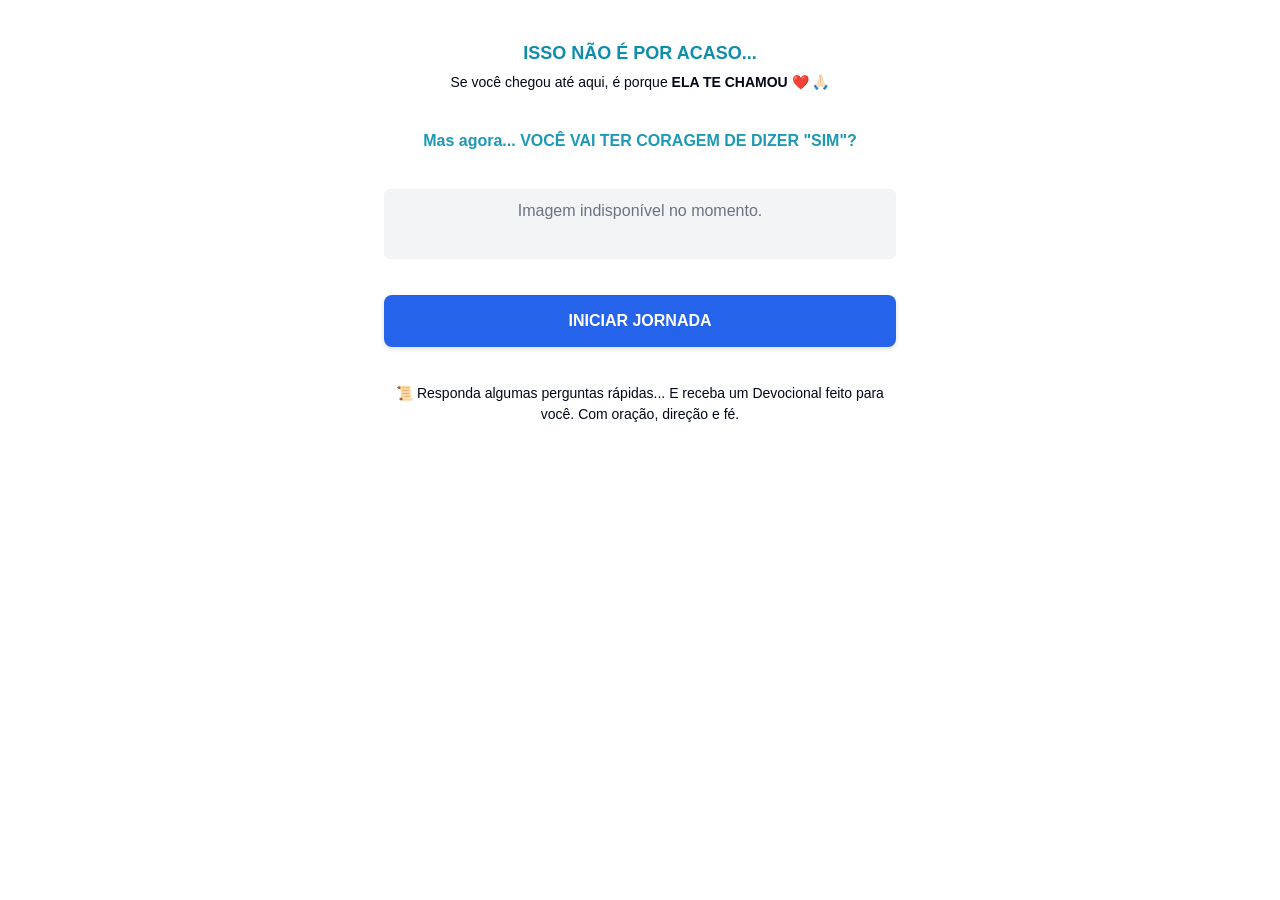
==== index.html @ 75748caa "Deploy do devocional (versão Netlify corrigida) Co-Authored-By: Claude Sonnet 5.5 <noreply@anthropic" ====
<!DOCTYPE html>
<html lang="pt-BR" translate="no">
<head><meta charset="utf-8"><meta name="viewport" content="width=device-width,initial-scale=1"><title>365 dias com Maria</title><meta name="theme-color" content="#2563eb"><link rel="icon" href="https://cdn.xquiz.co/images/cf3eb68b-2e5b-48bb-9a8a-b843fdd45430"><link rel="stylesheet" href="original.css"><link rel="stylesheet" href="site.css"><script defer src="quiz-data.js"></script><script defer src="quiz.js"></script></head>
<body><main id="quiz" aria-label="Jornada devocional"><noscript>Ative o JavaScript para continuar a jornada.</noscript></main></body></html>
---- original.css ----
*,:after,:before{--tw-border-spacing-x:0;--tw-border-spacing-y:0;--tw-translate-x:0;--tw-translate-y:0;--tw-rotate:0;--tw-skew-x:0;--tw-skew-y:0;--tw-scale-x:1;--tw-scale-y:1;--tw-pan-x: ;--tw-pan-y: ;--tw-pinch-zoom: ;--tw-scroll-snap-strictness:proximity;--tw-gradient-from-position: ;--tw-gradient-via-position: ;--tw-gradient-to-position: ;--tw-ordinal: ;--tw-slashed-zero: ;--tw-numeric-figure: ;--tw-numeric-spacing: ;--tw-numeric-fraction: ;--tw-ring-inset: ;--tw-ring-offset-width:0px;--tw-ring-offset-color:#fff;--tw-ring-color:rgba(59,130,246,.5);--tw-ring-offset-shadow:0 0 #0000;--tw-ring-shadow:0 0 #0000;--tw-shadow:0 0 #0000;--tw-shadow-colored:0 0 #0000;--tw-blur: ;--tw-brightness: ;--tw-contrast: ;--tw-grayscale: ;--tw-hue-rotate: ;--tw-invert: ;--tw-saturate: ;--tw-sepia: ;--tw-drop-shadow: ;--tw-backdrop-blur: ;--tw-backdrop-brightness: ;--tw-backdrop-contrast: ;--tw-backdrop-grayscale: ;--tw-backdrop-hue-rotate: ;--tw-backdrop-invert: ;--tw-backdrop-opacity: ;--tw-backdrop-saturate: ;--tw-backdrop-sepia: ;--tw-contain-size: ;--tw-contain-layout: ;--tw-contain-paint: ;--tw-contain-style: }::backdrop{--tw-border-spacing-x:0;--tw-border-spacing-y:0;--tw-translate-x:0;--tw-translate-y:0;--tw-rotate:0;--tw-skew-x:0;--tw-skew-y:0;--tw-scale-x:1;--tw-scale-y:1;--tw-pan-x: ;--tw-pan-y: ;--tw-pinch-zoom: ;--tw-scroll-snap-strictness:proximity;--tw-gradient-from-position: ;--tw-gradient-via-position: ;--tw-gradient-to-position: ;--tw-ordinal: ;--tw-slashed-zero: ;--tw-numeric-figure: ;--tw-numeric-spacing: ;--tw-numeric-fraction: ;--tw-ring-inset: ;--tw-ring-offset-width:0px;--tw-ring-offset-color:#fff;--tw-ring-color:rgba(59,130,246,.5);--tw-ring-offset-shadow:0 0 #0000;--tw-ring-shadow:0 0 #0000;--tw-shadow:0 0 #0000;--tw-shadow-colored:0 0 #0000;--tw-blur: ;--tw-brightness: ;--tw-contrast: ;--tw-grayscale: ;--tw-hue-rotate: ;--tw-invert: ;--tw-saturate: ;--tw-sepia: ;--tw-drop-shadow: ;--tw-backdrop-blur: ;--tw-backdrop-brightness: ;--tw-backdrop-contrast: ;--tw-backdrop-grayscale: ;--tw-backdrop-hue-rotate: ;--tw-backdrop-invert: ;--tw-backdrop-opacity: ;--tw-backdrop-saturate: ;--tw-backdrop-sepia: ;--tw-contain-size: ;--tw-contain-layout: ;--tw-contain-paint: ;--tw-contain-style: }/*
! tailwindcss v3.4.19 | MIT License | https://tailwindcss.com
*/*,:after,:before{box-sizing:border-box;border:0 solid #e2e8f0}:after,:before{--tw-content:""}:host,html{line-height:1.5;-webkit-text-size-adjust:100%;-moz-tab-size:4;-o-tab-size:4;tab-size:4;font-family:Poppins,ui-sans-serif,system-ui,sans-serif,Apple Color Emoji,Segoe UI Emoji,Segoe UI Symbol,Noto Color Emoji;font-feature-settings:normal;font-variation-settings:normal;-webkit-tap-highlight-color:transparent}body{margin:0;line-height:inherit}hr{height:0;color:inherit;border-top-width:1px}abbr:where([title]){-webkit-text-decoration:underline dotted;text-decoration:underline dotted}h1,h2,h3,h4,h5,h6{font-size:inherit;font-weight:inherit}a{color:inherit;text-decoration:inherit}b,strong{font-weight:bolder}code,kbd,pre,samp{font-family:var(--font-mono),ui-monospace,SFMono-Regular,Menlo,Monaco,Consolas,"Liberation Mono","Courier New",monospace;font-feature-settings:normal;font-variation-settings:normal;font-size:1em}small{font-size:80%}sub,sup{font-size:75%;line-height:0;position:relative;vertical-align:baseline}sub{bottom:-.25em}sup{top:-.5em}table{text-indent:0;border-color:inherit;border-collapse:collapse}button,input,optgroup,select,textarea{font-family:inherit;font-feature-settings:inherit;font-variation-settings:inherit;font-size:100%;font-weight:inherit;line-height:inherit;letter-spacing:inherit;color:inherit;margin:0;padding:0}button,select{text-transform:none}button,input:where([type=button]),input:where([type=reset]),input:where([type=submit]){-webkit-appearance:button;background-color:transparent;background-image:none}:-moz-focusring{outline:auto}:-moz-ui-invalid{box-shadow:none}progress{vertical-align:baseline}::-webkit-inner-spin-button,::-webkit-outer-spin-button{height:auto}[type=search]{-webkit-appearance:textfield;outline-offset:-2px}::-webkit-search-decoration{-webkit-appearance:none}::-webkit-file-upload-button{-webkit-appearance:button;font:inherit}summary{display:list-item}blockquote,dd,dl,figure,h1,h2,h3,h4,h5,h6,hr,p,pre{margin:0}fieldset{margin:0}fieldset,legend{padding:0}menu,ol,ul{list-style:none;margin:0;padding:0}dialog{padding:0}textarea{resize:vertical}input::-moz-placeholder,textarea::-moz-placeholder{color:#94a3b8}input::placeholder,textarea::placeholder{color:#94a3b8}[role=button],button{cursor:pointer}:disabled{cursor:default}audio,canvas,embed,iframe,img,object,svg,video{display:block;vertical-align:middle}img,video{max-width:100%;height:auto}[hidden]:where(:not([hidden=until-found])){display:none}input:where(:not([type])),input:where([type=date]),input:where([type=datetime-local]),input:where([type=email]),input:where([type=month]),input:where([type=number]),input:where([type=password]),input:where([type=search]),input:where([type=tel]),input:where([type=text]),input:where([type=time]),input:where([type=url]),input:where([type=week]),select,select:where([multiple]),textarea{-webkit-appearance:none;-moz-appearance:none;appearance:none;background-color:#fff;border-color:#64748b;border-width:1px;border-radius:0;padding:.5rem .75rem;font-size:1rem;line-height:1.5rem;--tw-shadow:0 0 #0000}input:where(:not([type])):focus,input:where([type=date]):focus,input:where([type=datetime-local]):focus,input:where([type=email]):focus,input:where([type=month]):focus,input:where([type=number]):focus,input:where([type=password]):focus,input:where([type=search]):focus,input:where([type=tel]):focus,input:where([type=text]):focus,input:where([type=time]):focus,input:where([type=url]):focus,input:where([type=week]):focus,select:focus,select:where([multiple]):focus,textarea:focus{outline:2px solid transparent;outline-offset:2px;--tw-ring-inset:var(--tw-empty,/*!*/ /*!*/);--tw-ring-offset-width:0px;--tw-ring-offset-color:#fff;--tw-ring-color:#2563eb;--tw-ring-offset-shadow:var(--tw-ring-inset) 0 0 0 var(--tw-ring-offset-width) var(--tw-ring-offset-color);--tw-ring-shadow:var(--tw-ring-inset) 0 0 0 calc(1px + var(--tw-ring-offset-width)) var(--tw-ring-color);box-shadow:var(--tw-ring-offset-shadow),var(--tw-ring-shadow),var(--tw-shadow);border-color:#2563eb}input::-moz-placeholder,textarea::-moz-placeholder{color:#64748b;opacity:1}input::placeholder,textarea::placeholder{color:#64748b;opacity:1}::-webkit-datetime-edit-fields-wrapper{padding:0}::-webkit-date-and-time-value{min-height:1.5em;text-align:inherit}::-webkit-datetime-edit{display:inline-flex}::-webkit-datetime-edit,::-webkit-datetime-edit-day-field,::-webkit-datetime-edit-hour-field,::-webkit-datetime-edit-meridiem-field,::-webkit-datetime-edit-millisecond-field,::-webkit-datetime-edit-minute-field,::-webkit-datetime-edit-month-field,::-webkit-datetime-edit-second-field,::-webkit-datetime-edit-year-field{padding-top:0;padding-bottom:0}select{background-image:url("data:image/svg+xml,%3csvg xmlns='http://www.w3.org/2000/svg' fill='none' viewBox='0 0 20 20'%3e%3cpath stroke='%2364748b' stroke-linecap='round' stroke-linejoin='round' stroke-width='1.5' d='M6 8l4 4 4-4'/%3e%3c/svg%3e");background-position:right .5rem center;background-repeat:no-repeat;background-size:1.5em 1.5em;padding-right:2.5rem;-webkit-print-color-adjust:exact;print-color-adjust:exact}select:where([multiple]),select:where([size]:not([size="1"])){background-image:none;background-position:0 0;background-repeat:unset;background-size:initial;padding-right:.75rem;-webkit-print-color-adjust:unset;print-color-adjust:unset}input:where([type=checkbox]),input:where([type=radio]){-webkit-appearance:none;-moz-appearance:none;appearance:none;padding:0;-webkit-print-color-adjust:exact;print-color-adjust:exact;display:inline-block;vertical-align:middle;background-origin:border-box;-webkit-user-select:none;-moz-user-select:none;user-select:none;flex-shrink:0;height:1rem;width:1rem;color:#2563eb;background-color:#fff;border-color:#64748b;border-width:1px;--tw-shadow:0 0 #0000}input:where([type=checkbox]){border-radius:0}input:where([type=radio]){border-radius:100%}input:where([type=checkbox]):focus,input:where([type=radio]):focus{outline:2px solid transparent;outline-offset:2px;--tw-ring-inset:var(--tw-empty,/*!*/ /*!*/);--tw-ring-offset-width:2px;--tw-ring-offset-color:#fff;--tw-ring-color:#2563eb;--tw-ring-offset-shadow:var(--tw-ring-inset) 0 0 0 var(--tw-ring-offset-width) var(--tw-ring-offset-color);--tw-ring-shadow:var(--tw-ring-inset) 0 0 0 calc(2px + var(--tw-ring-offset-width)) var(--tw-ring-color);box-shadow:var(--tw-ring-offset-shadow),var(--tw-ring-shadow),var(--tw-shadow)}input:where([type=checkbox]):checked,input:where([type=radio]):checked{border-color:transparent;background-color:currentColor;background-size:100% 100%;background-position:50%;background-repeat:no-repeat}input:where([type=checkbox]):checked{background-image:url("data:image/svg+xml,%3csvg viewBox='0 0 16 16' fill='white' xmlns='http://www.w3.org/2000/svg'%3e%3cpath d='M12.207 4.793a1 1 0 010 1.414l-5 5a1 1 0 01-1.414 0l-2-2a1 1 0 011.414-1.414L6.5 9.086l4.293-4.293a1 1 0 011.414 0z'/%3e%3c/svg%3e")}@media (forced-colors:active){input:where([type=checkbox]):checked{-webkit-appearance:auto;-moz-appearance:auto;appearance:auto}}input:where([type=radio]):checked{background-image:url("data:image/svg+xml,%3csvg viewBox='0 0 16 16' fill='white' xmlns='http://www.w3.org/2000/svg'%3e%3ccircle cx='8' cy='8' r='3'/%3e%3c/svg%3e")}@media (forced-colors:active){input:where([type=radio]):checked{-webkit-appearance:auto;-moz-appearance:auto;appearance:auto}}input:where([type=checkbox]):checked:focus,input:where([type=checkbox]):checked:hover,input:where([type=radio]):checked:focus,input:where([type=radio]):checked:hover{border-color:transparent;background-color:currentColor}input:where([type=checkbox]):indeterminate{background-image:url("data:image/svg+xml,%3csvg xmlns='http://www.w3.org/2000/svg' fill='none' viewBox='0 0 16 16'%3e%3cpath stroke='white' stroke-linecap='round' stroke-linejoin='round' stroke-width='2' d='M4 8h8'/%3e%3c/svg%3e");border-color:transparent;background-color:currentColor;background-size:100% 100%;background-position:50%;background-repeat:no-repeat}@media (forced-colors:active){input:where([type=checkbox]):indeterminate{-webkit-appearance:auto;-moz-appearance:auto;appearance:auto}}input:where([type=checkbox]):indeterminate:focus,input:where([type=checkbox]):indeterminate:hover{border-color:transparent;background-color:currentColor}input:where([type=file]){background:unset;border-color:inherit;border-width:0;border-radius:0;padding:0;font-size:unset;line-height:inherit}input:where([type=file]):focus{outline:1px solid ButtonText;outline:1px auto -webkit-focus-ring-color}:root{--background:0 0% 100%;--foreground:222.2 84% 4.9%;--card:0 0% 100%;--card-foreground:222.2 84% 4.9%;--popover:0 0% 100%;--popover-foreground:222.2 84% 4.9%;--primary:201 95% 40%;--primary-foreground:210 40% 98%;--secondary:210 40% 96.1%;--secondary-foreground:222.2 47.4% 11.2%;--muted:210 40% 96.1%;--muted-foreground:215.4 16.3% 46.9%;--accent:210 40% 96%;--accent-foreground:222.2 47.4% 11.2%;--destructive:0 84.2% 60.2%;--destructive-foreground:210 40% 98%;--border:214.3 31.8% 91.4%;--input:214.3 31.8% 91.4%;--ring:198.6 88.7% 48.4%;--radius:0.65rem;--chart-1:12 76% 61%;--chart-2:173 58% 39%;--chart-3:197 37% 24%;--chart-4:43 74% 66%;--chart-5:27 87% 67%;--sidebar-background:var(--background);--sidebar-foreground:var(--foreground);--sidebar-primary:var(--primary);--sidebar-primary-foreground:var(--primary-foreground);--sidebar-accent:var(--accent);--sidebar-accent-foreground:var(--accent-foreground);--sidebar-border:var(--border);--sidebar-ring:var(--ring)}.dark{--background:222.2 84% 4.9%;--foreground:210 40% 98%;--card:222.2 84% 4.9%;--card-foreground:210 40% 98%;--popover:222.2 84% 4.9%;--popover-foreground:210 40% 98%;--primary:201 95% 40%;--primary-foreground:210 40% 98%;--secondary:217.2 32.6% 17.5%;--secondary-foreground:210 40% 98%;--muted:217.2 32.6% 17.5%;--muted-foreground:215 20.2% 65.1%;--accent:221 50% 11%;--accent-foreground:210 40% 98%;--destructive:0 84.2% 60.2%;--destructive-foreground:210 40% 98%;--border:217.2 32.6% 17.5%;--input:217.2 32.6% 17.5%;--ring:198.6 88.7% 48.4%;--chart-1:220 70% 50%;--chart-2:160 60% 45%;--chart-3:30 80% 55%;--chart-4:280 65% 60%;--chart-5:340 75% 55%;--sidebar-background:var(--background);--sidebar-foreground:var(--foreground);--sidebar-primary:var(--primary);--sidebar-primary-foreground:var(--primary-foreground);--sidebar-accent:var(--accent);--sidebar-accent-foreground:var(--accent-foreground);--sidebar-border:var(--border);--sidebar-ring:var(--ring)}*{border-color:hsl(var(--border))}html{scroll-behavior:smooth}body{background-color:hsl(var(--background));color:hsl(var(--foreground));font-synthesis-weight:none;text-rendering:optimizeLegibility}.\!container{width:100%!important}.container{width:100%}@media (min-width:640px){.\!container{max-width:640px!important}.container{max-width:640px}}@media (min-width:768px){.\!container{max-width:768px!important}.container{max-width:768px}}@media (min-width:1024px){.\!container{max-width:1024px!important}.container{max-width:1024px}}@media (min-width:1280px){.\!container{max-width:1280px!important}.container{max-width:1280px}}@media (min-width:1536px){.\!container{max-width:1536px!important}.container{max-width:1536px}}.form-input,.form-multiselect,.form-select,.form-textarea{-webkit-appearance:none;-moz-appearance:none;appearance:none;background-color:#fff;border-color:#64748b;border-width:1px;border-radius:0;padding:.5rem .75rem;font-size:1rem;line-height:1.5rem;--tw-shadow:0 0 #0000}.form-input:focus,.form-multiselect:focus,.form-select:focus,.form-textarea:focus{outline:2px solid transparent;outline-offset:2px;--tw-ring-inset:var(--tw-empty,/*!*/ /*!*/);--tw-ring-offset-width:0px;--tw-ring-offset-color:#fff;--tw-ring-color:#2563eb;--tw-ring-offset-shadow:var(--tw-ring-inset) 0 0 0 var(--tw-ring-offset-width) var(--tw-ring-offset-color);--tw-ring-shadow:var(--tw-ring-inset) 0 0 0 calc(1px + var(--tw-ring-offset-width)) var(--tw-ring-color);box-shadow:var(--tw-ring-offset-shadow),var(--tw-ring-shadow),var(--tw-shadow);border-color:#2563eb}.form-input::-moz-placeholder,.form-textarea::-moz-placeholder{color:#64748b;opacity:1}.form-input::placeholder,.form-textarea::placeholder{color:#64748b;opacity:1}.form-input::-webkit-datetime-edit-fields-wrapper{padding:0}.form-input::-webkit-date-and-time-value{min-height:1.5em;text-align:inherit}.form-input::-webkit-datetime-edit{display:inline-flex}.form-input::-webkit-datetime-edit,.form-input::-webkit-datetime-edit-day-field,.form-input::-webkit-datetime-edit-hour-field,.form-input::-webkit-datetime-edit-meridiem-field,.form-input::-webkit-datetime-edit-millisecond-field,.form-input::-webkit-datetime-edit-minute-field,.form-input::-webkit-datetime-edit-month-field,.form-input::-webkit-datetime-edit-second-field,.form-input::-webkit-datetime-edit-year-field{padding-top:0;padding-bottom:0}.pointer-events-none{pointer-events:none}.\!pointer-events-auto{pointer-events:auto!important}.\!visible{visibility:visible!important}.visible{visibility:visible}.static{position:static}.fixed{position:fixed}.absolute{position:absolute}.relative{position:relative}.sticky{position:sticky}.-inset-2{inset:-.5rem}.inset-0{inset:0}.inset-y-0{top:0;bottom:0}.-right-3{right:-.75rem}.-top-2{top:-.5rem}.bottom-0{bottom:0}.left-0{left:0}.left-1\/2{left:50%}.left-2{left:.5rem}.right-0{right:0}.right-2{right:.5rem}.top-0{top:0}.top-1\.5{top:.375rem}.top-1\/2{top:50%}.top-full{top:100%}.z-0{z-index:0}.z-10{z-index:10}.z-20{z-index:20}.z-40{z-index:40}.z-50{z-index:50}.col-span-2{grid-column:span 2/span 2}.row-span-2{grid-row:span 2/span 2}.mx-4{margin-left:1rem;margin-right:1rem}.mx-5{margin-left:1.25rem;margin-right:1.25rem}.mx-auto{margin-left:auto;margin-right:auto}.my-2{margin-top:.5rem;margin-bottom:.5rem}.-mb-0\.5{margin-bottom:-.125rem}.-mb-4{margin-bottom:-1rem}.-ml-3{margin-left:-.75rem}.-mr-7{margin-right:-1.75rem}.mb-1{margin-bottom:.25rem}.mb-12{margin-bottom:3rem}.mb-28{margin-bottom:7rem}.mb-5{margin-bottom:1.25rem}.ml-0\.5{margin-left:.125rem}.ml-4{margin-left:1rem}.ml-auto{margin-left:auto}.mr-auto{margin-right:auto}.mt-1{margin-top:.25rem}.mt-10{margin-top:2.5rem}.mt-2{margin-top:.5rem}.mt-4{margin-top:1rem}.mt-\[4px\]{margin-top:4px}.box-border{box-sizing:border-box}.line-clamp-1{-webkit-line-clamp:1}.line-clamp-1,.line-clamp-2{overflow:hidden;display:-webkit-box;-webkit-box-orient:vertical}.line-clamp-2{-webkit-line-clamp:2}.block{display:block}.inline{display:inline}.flex{display:flex}.inline-flex{display:inline-flex}.table{display:table}.grid{display:grid}.contents{display:contents}.hidden{display:none}.aspect-square{aspect-ratio:1/1}.size-10{width:2.5rem;height:2.5rem}.size-12{width:3rem;height:3rem}.size-2{width:.5rem;height:.5rem}.size-5{width:1.25rem;height:1.25rem}.size-6{width:1.5rem;height:1.5rem}.size-7{width:1.75rem;height:1.75rem}.size-9{width:2.25rem;height:2.25rem}.h-10{height:2.5rem}.h-12{height:3rem}.h-14{height:3.5rem}.h-16{height:4rem}.h-2\.5{height:.625rem}.h-24{height:6rem}.h-3{height:.75rem}.h-3\.5{height:.875rem}.h-32{height:8rem}.h-4{height:1rem}.h-5{height:1.25rem}.h-6{height:1.5rem}.h-9{height:2.25rem}.h-auto{height:auto}.h-full{height:100%}.h-screen{height:100vh}.max-h-0{max-height:0}.max-h-\[2000px\]{max-height:2000px}.min-h-\[36rem\]{min-height:36rem}.min-h-\[40rem\]{min-height:40rem}.min-h-screen{min-height:100vh}.\!w-3\.5{width:.875rem!important}.w-0{width:0}.w-1{width:.25rem}.w-1\.5{width:.375rem}.w-10{width:2.5rem}.w-11\/12{width:91.666667%}.w-12{width:3rem}.w-16{width:4rem}.w-20{width:5rem}.w-24{width:6rem}.w-28{width:7rem}.w-3{width:.75rem}.w-3\.5{width:.875rem}.w-32{width:8rem}.w-36{width:9rem}.w-4{width:1rem}.w-40{width:10rem}.w-44{width:11rem}.w-48{width:12rem}.w-52{width:13rem}.w-56{width:14rem}.w-6{width:1.5rem}.w-60{width:15rem}.w-64{width:16rem}.w-72{width:18rem}.w-8{width:2rem}.w-80{width:20rem}.w-96{width:24rem}.w-\[1px\]{width:1px}.w-fit{width:-moz-fit-content;width:fit-content}.w-full{width:100%}.w-screen{width:100vw}.min-w-0{min-width:0}.min-w-80{min-width:20rem}.min-w-full{min-width:100%}.max-w-16{max-width:4rem}.max-w-32{max-width:8rem}.max-w-full{max-width:100%}.max-w-lg{max-width:32rem}.max-w-max{max-width:-moz-max-content;max-width:max-content}.max-w-none{max-width:none}.max-w-sm{max-width:24rem}.max-w-xs{max-width:20rem}.\!flex-none{flex:none!important}.flex-1{flex:1 1 0%}.flex-auto{flex:1 1 auto}.flex-none{flex:none}.flex-shrink-0,.shrink-0{flex-shrink:0}.origin-bottom{transform-origin:bottom}.origin-left{transform-origin:left}.-translate-x-1\/2{--tw-translate-x:-50%}.-translate-x-1\/2,.-translate-y-1\/2{transform:translate(var(--tw-translate-x),var(--tw-translate-y)) rotate(var(--tw-rotate)) skewX(var(--tw-skew-x)) skewY(var(--tw-skew-y)) scaleX(var(--tw-scale-x)) scaleY(var(--tw-scale-y))}.-translate-y-1\/2{--tw-translate-y:-50%}.translate-x-1\/2{--tw-translate-x:50%}.rotate-180,.translate-x-1\/2{transform:translate(var(--tw-translate-x),var(--tw-translate-y)) rotate(var(--tw-rotate)) skewX(var(--tw-skew-x)) skewY(var(--tw-skew-y)) scaleX(var(--tw-scale-x)) scaleY(var(--tw-scale-y))}.rotate-180{--tw-rotate:180deg}.rotate-45{--tw-rotate:45deg}.rotate-45,.transform{transform:translate(var(--tw-translate-x),var(--tw-translate-y)) rotate(var(--tw-rotate)) skewX(var(--tw-skew-x)) skewY(var(--tw-skew-y)) scaleX(var(--tw-scale-x)) scaleY(var(--tw-scale-y))}.animate-pulse{animation:pulse 2s cubic-bezier(.4,0,.6,1) infinite}@keyframes spin{to{transform:rotate(1turn)}}.animate-spin{animation:spin 1s linear infinite}.cursor-pointer{cursor:pointer}.select-none{-webkit-user-select:none;-moz-user-select:none;user-select:none}.snap-x{scroll-snap-type:x var(--tw-scroll-snap-strictness)}.snap-mandatory{--tw-scroll-snap-strictness:mandatory}.snap-center{scroll-snap-align:center}.scroll-mt-7{scroll-margin-top:1.75rem}.auto-cols-fr{grid-auto-columns:minmax(0,1fr)}.grid-flow-col{grid-auto-flow:column}.grid-cols-1{grid-template-columns:repeat(1,minmax(0,1fr))}.grid-cols-2{grid-template-columns:repeat(2,minmax(0,1fr))}.grid-cols-3{grid-template-columns:repeat(3,minmax(0,1fr))}.flex-row{flex-direction:row}.flex-row-reverse{flex-direction:row-reverse}.flex-col{flex-direction:column}.flex-col-reverse{flex-direction:column-reverse}.content-stretch{align-content:stretch}.items-start{align-items:flex-start}.items-end{align-items:flex-end}.items-center{align-items:center}.items-stretch{align-items:stretch}.justify-start{justify-content:flex-start}.justify-end{justify-content:flex-end}.justify-center{justify-content:center}.justify-between{justify-content:space-between}.justify-stretch{justify-content:stretch}.justify-items-stretch{justify-items:stretch}.gap-0{gap:0}.gap-0\.5{gap:.125rem}.gap-1{gap:.25rem}.gap-1\.5{gap:.375rem}.gap-10{gap:2.5rem}.gap-2{gap:.5rem}.gap-2\.5{gap:.625rem}.gap-3{gap:.75rem}.gap-3\.5{gap:.875rem}.gap-4{gap:1rem}.gap-5{gap:1.25rem}.gap-6{gap:1.5rem}.gap-7{gap:1.75rem}.gap-8{gap:2rem}.gap-9{gap:2.25rem}.-space-y-1>:not([hidden])~:not([hidden]){--tw-space-y-reverse:0;margin-top:calc(-.25rem * calc(1 - var(--tw-space-y-reverse)));margin-bottom:calc(-.25rem * var(--tw-space-y-reverse))}.-space-y-1\.5>:not([hidden])~:not([hidden]){--tw-space-y-reverse:0;margin-top:calc(-.375rem * calc(1 - var(--tw-space-y-reverse)));margin-bottom:calc(-.375rem * var(--tw-space-y-reverse))}.space-y-0>:not([hidden])~:not([hidden]){--tw-space-y-reverse:0;margin-top:calc(0px * calc(1 - var(--tw-space-y-reverse)));margin-bottom:calc(0px * var(--tw-space-y-reverse))}.space-y-1>:not([hidden])~:not([hidden]){--tw-space-y-reverse:0;margin-top:calc(.25rem * calc(1 - var(--tw-space-y-reverse)));margin-bottom:calc(.25rem * var(--tw-space-y-reverse))}.space-y-1\.5>:not([hidden])~:not([hidden]){--tw-space-y-reverse:0;margin-top:calc(.375rem * calc(1 - var(--tw-space-y-reverse)));margin-bottom:calc(.375rem * var(--tw-space-y-reverse))}.space-y-2>:not([hidden])~:not([hidden]){--tw-space-y-reverse:0;margin-top:calc(.5rem * calc(1 - var(--tw-space-y-reverse)));margin-bottom:calc(.5rem * var(--tw-space-y-reverse))}.space-y-6>:not([hidden])~:not([hidden]){--tw-space-y-reverse:0;margin-top:calc(1.5rem * calc(1 - var(--tw-space-y-reverse)));margin-bottom:calc(1.5rem * var(--tw-space-y-reverse))}.space-y-\[14\.5px\]>:not([hidden])~:not([hidden]){--tw-space-y-reverse:0;margin-top:calc(14.5px * calc(1 - var(--tw-space-y-reverse)));margin-bottom:calc(14.5px * var(--tw-space-y-reverse))}.divide-x>:not([hidden])~:not([hidden]){--tw-divide-x-reverse:0;border-right-width:calc(1px * var(--tw-divide-x-reverse));border-left-width:calc(1px * calc(1 - var(--tw-divide-x-reverse)))}.overflow-hidden{overflow:hidden}.overflow-visible{overflow:visible}.overflow-x-auto{overflow-x:auto}.overflow-y-auto{overflow-y:auto}.scroll-smooth{scroll-behavior:smooth}.whitespace-nowrap{white-space:nowrap}.whitespace-pre-line{white-space:pre-line}.text-pretty{text-wrap:pretty}.rounded{border-radius:.25rem}.rounded-2xl{border-radius:1rem}.rounded-3xl{border-radius:1.5rem}.rounded-full{border-radius:9999px}.rounded-lg{border-radius:var(--radius)}.rounded-md{border-radius:calc(var(--radius) - 2px)}.rounded-none{border-radius:0}.rounded-sm{border-radius:calc(var(--radius) - 4px)}.rounded-xl{border-radius:.75rem}.rounded-l-full{border-top-left-radius:9999px;border-bottom-left-radius:9999px}.rounded-t-full{border-top-left-radius:9999px;border-top-right-radius:9999px}.rounded-bl-2xl{border-bottom-left-radius:1rem}.rounded-br-2xl{border-bottom-right-radius:1rem}.rounded-tl-xl{border-top-left-radius:.75rem}.rounded-tr-xl{border-top-right-radius:.75rem}.border{border-width:1px}.border-2,.border-\[2px\]{border-width:2px}.border-\[5px\]{border-width:5px}.border-b{border-bottom-width:1px}.border-b-4{border-bottom-width:4px}.border-r{border-right-width:1px}.border-solid{border-style:solid}.border-dashed{border-style:dashed}.border-dotted{border-style:dotted}.border-double{border-style:double}.\!border-none{border-style:none!important}.border-none{border-style:none}.border-gray-200{--tw-border-opacity:1;border-color:rgb(226 232 240/var(--tw-border-opacity,1))}.border-gray-300{--tw-border-opacity:1;border-color:rgb(203 213 225/var(--tw-border-opacity,1))}.border-gray-800{--tw-border-opacity:1;border-color:rgb(30 41 59/var(--tw-border-opacity,1))}.border-inherit{border-color:inherit}.border-input{border-color:hsl(var(--input))}.border-white\/20{border-color:hsla(0,0%,100%,.2)}.\!bg-black{--tw-bg-opacity:1!important;background-color:rgb(0 0 0/var(--tw-bg-opacity,1))!important}.\!bg-transparent{background-color:transparent!important}.\!bg-white{--tw-bg-opacity:1!important;background-color:rgb(255 255 255/var(--tw-bg-opacity,1))!important}.bg-\[\#F7F9FA\]{--tw-bg-opacity:1;background-color:rgb(247 249 250/var(--tw-bg-opacity,1))}.bg-amber-300{--tw-bg-opacity:1;background-color:rgb(252 211 77/var(--tw-bg-opacity,1))}.bg-black\/40{background-color:rgba(0,0,0,.4)}.bg-gray-300{--tw-bg-opacity:1;background-color:rgb(203 213 225/var(--tw-bg-opacity,1))}.bg-gray-50{--tw-bg-opacity:1;background-color:rgb(248 250 252/var(--tw-bg-opacity,1))}.bg-gray-600{--tw-bg-opacity:1;background-color:rgb(71 85 105/var(--tw-bg-opacity,1))}.bg-gray-950{--tw-bg-opacity:1;background-color:rgb(2 6 23/var(--tw-bg-opacity,1))}.bg-inherit{background-color:inherit}.bg-sky-500{--tw-bg-opacity:1;background-color:rgb(14 165 233/var(--tw-bg-opacity,1))}.bg-sky-600{--tw-bg-opacity:1;background-color:rgb(2 132 199/var(--tw-bg-opacity,1))}.bg-slate-200{--tw-bg-opacity:1;background-color:rgb(226 232 240/var(--tw-bg-opacity,1))}.bg-transparent{background-color:transparent}.bg-white{--tw-bg-opacity:1;background-color:rgb(255 255 255/var(--tw-bg-opacity,1))}.bg-gradient-to-r{background-image:linear-gradient(to right,var(--tw-gradient-stops))}.bg-gradient-to-t{background-image:linear-gradient(to top,var(--tw-gradient-stops))}.from-gray-950{--tw-gradient-from:#020617 var(--tw-gradient-from-position);--tw-gradient-to:rgba(2,6,23,0) var(--tw-gradient-to-position);--tw-gradient-stops:var(--tw-gradient-from),var(--tw-gradient-to)}.from-white{--tw-gradient-from:#fff var(--tw-gradient-from-position);--tw-gradient-to:hsla(0,0%,100%,0) var(--tw-gradient-to-position);--tw-gradient-stops:var(--tw-gradient-from),var(--tw-gradient-to)}.from-55\%{--tw-gradient-from-position:55%}.from-65\%{--tw-gradient-from-position:65%}.fill-current{fill:currentColor}.p-0\.5{padding:.125rem}.p-1{padding:.25rem}.p-2{padding:.5rem}.p-3{padding:.75rem}.p-3\.5{padding:.875rem}.p-4{padding:1rem}.p-5{padding:1.25rem}.px-1{padding-left:.25rem;padding-right:.25rem}.px-2{padding-left:.5rem;padding-right:.5rem}.px-3{padding-left:.75rem;padding-right:.75rem}.px-4{padding-left:1rem;padding-right:1rem}.px-5{padding-left:1.25rem;padding-right:1.25rem}.px-6{padding-left:1.5rem;padding-right:1.5rem}.px-7{padding-left:1.75rem;padding-right:1.75rem}.px-8{padding-left:2rem;padding-right:2rem}.px-\[8px\]{padding-left:8px;padding-right:8px}.py-1{padding-top:.25rem;padding-bottom:.25rem}.py-1\.5{padding-top:.375rem;padding-bottom:.375rem}.py-16{padding-top:4rem;padding-bottom:4rem}.py-2{padding-top:.5rem;padding-bottom:.5rem}.py-2\.5{padding-top:.625rem;padding-bottom:.625rem}.py-3{padding-top:.75rem;padding-bottom:.75rem}.py-4{padding-top:1rem;padding-bottom:1rem}.py-5{padding-top:1.25rem;padding-bottom:1.25rem}.py-6{padding-top:1.5rem;padding-bottom:1.5rem}.py-7{padding-top:1.75rem;padding-bottom:1.75rem}.py-8{padding-top:2rem;padding-bottom:2rem}.pb-0{padding-bottom:0}.pb-1\.5{padding-bottom:.375rem}.pb-3{padding-bottom:.75rem}.pb-4{padding-bottom:1rem}.pb-6{padding-bottom:1.5rem}.pb-8{padding-bottom:2rem}.pl-12{padding-left:3rem}.pl-2{padding-left:.5rem}.pl-4{padding-left:1rem}.pt-1\.5{padding-top:.375rem}.pt-12{padding-top:3rem}.pt-4{padding-top:1rem}.pt-7{padding-top:1.75rem}.text-left{text-align:left}.text-center{text-align:center}.text-right{text-align:right}.font-sans{font-family:Poppins,ui-sans-serif,system-ui,sans-serif,Apple Color Emoji,Segoe UI Emoji,Segoe UI Symbol,Noto Color Emoji}.text-2xl{font-size:1.5rem;line-height:2rem}.text-3xl{font-size:1.875rem;line-height:2.25rem}.text-4xl{font-size:2.25rem;line-height:2.5rem}.text-7xl{font-size:4.5rem;line-height:1}.text-\[10px\]{font-size:10px}.text-\[8px\]{font-size:8px}.text-base{font-size:1rem;line-height:1.5rem}.text-lg{font-size:1.125rem;line-height:1.75rem}.text-sm{font-size:.875rem;line-height:1.25rem}.text-xl{font-size:1.25rem;line-height:1.75rem}.text-xs{font-size:.75rem;line-height:1rem}.font-bold{font-weight:700}.font-light{font-weight:300}.font-medium{font-weight:500}.font-normal{font-weight:400}.font-semibold{font-weight:600}.lowercase{text-transform:lowercase}.italic{font-style:italic}.tabular-nums{--tw-numeric-spacing:tabular-nums;font-variant-numeric:var(--tw-ordinal) var(--tw-slashed-zero) var(--tw-numeric-figure) var(--tw-numeric-spacing) var(--tw-numeric-fraction)}.leading-3{line-height:.75rem}.leading-4{line-height:1rem}.leading-5{line-height:1.25rem}.leading-6{line-height:1.5rem}.leading-loose{line-height:2}.leading-none{line-height:1}.leading-normal{line-height:1.5}.leading-relaxed{line-height:1.625}.leading-snug{line-height:1.375}.leading-tight{line-height:1.25}.tracking-normal{letter-spacing:0}.tracking-tight{letter-spacing:-.025em}.tracking-tighter{letter-spacing:-.05em}.tracking-wider{letter-spacing:.05em}.text-current{color:currentColor}.text-gray-400{--tw-text-opacity:1;color:rgb(148 163 184/var(--tw-text-opacity,1))}.text-gray-50{--tw-text-opacity:1;color:rgb(248 250 252/var(--tw-text-opacity,1))}.text-gray-500{--tw-text-opacity:1;color:rgb(100 116 139/var(--tw-text-opacity,1))}.text-gray-600{--tw-text-opacity:1;color:rgb(71 85 105/var(--tw-text-opacity,1))}.text-gray-900{--tw-text-opacity:1;color:rgb(15 23 42/var(--tw-text-opacity,1))}.text-gray-950{--tw-text-opacity:1;color:rgb(2 6 23/var(--tw-text-opacity,1))}.text-green-600{--tw-text-opacity:1;color:rgb(22 163 74/var(--tw-text-opacity,1))}.text-inherit{color:inherit}.text-red-500{--tw-text-opacity:1;color:rgb(239 68 68/var(--tw-text-opacity,1))}.text-sky-600{--tw-text-opacity:1;color:rgb(2 132 199/var(--tw-text-opacity,1))}.text-white{--tw-text-opacity:1;color:rgb(255 255 255/var(--tw-text-opacity,1))}.underline{text-decoration-line:underline}.line-through{text-decoration-line:line-through}.no-underline{text-decoration-line:none}.antialiased{-webkit-font-smoothing:antialiased;-moz-osx-font-smoothing:grayscale}.placeholder-current::-moz-placeholder{color:currentColor}.placeholder-current::placeholder{color:currentColor}.opacity-0{opacity:0}.opacity-10{opacity:.1}.opacity-100{opacity:1}.opacity-20{opacity:.2}.opacity-30{opacity:.3}.opacity-40{opacity:.4}.opacity-50{opacity:.5}.opacity-60{opacity:.6}.opacity-70{opacity:.7}.opacity-90{opacity:.9}.shadow{--tw-shadow:0 1px 3px 0 rgba(0,0,0,.1),0 1px 2px -1px rgba(0,0,0,.1);--tw-shadow-colored:0 1px 3px 0 var(--tw-shadow-color),0 1px 2px -1px var(--tw-shadow-color)}.shadow,.shadow-lg{box-shadow:var(--tw-ring-offset-shadow,0 0 #0000),var(--tw-ring-shadow,0 0 #0000),var(--tw-shadow)}.shadow-lg{--tw-shadow:0 10px 15px -3px rgba(0,0,0,.1),0 4px 6px -4px rgba(0,0,0,.1);--tw-shadow-colored:0 10px 15px -3px var(--tw-shadow-color),0 4px 6px -4px var(--tw-shadow-color)}.shadow-md{--tw-shadow:0 4px 6px -1px rgba(0,0,0,.1),0 2px 4px -2px rgba(0,0,0,.1);--tw-shadow-colored:0 4px 6px -1px var(--tw-shadow-color),0 2px 4px -2px var(--tw-shadow-color)}.shadow-md,.shadow-none{box-shadow:var(--tw-ring-offset-shadow,0 0 #0000),var(--tw-ring-shadow,0 0 #0000),var(--tw-shadow)}.shadow-none{--tw-shadow:0 0 #0000;--tw-shadow-colored:0 0 #0000}.shadow-sm{--tw-shadow:0 1px 2px 0 rgba(0,0,0,.05);--tw-shadow-colored:0 1px 2px 0 var(--tw-shadow-color)}.shadow-sm,.shadow-xl{box-shadow:var(--tw-ring-offset-shadow,0 0 #0000),var(--tw-ring-shadow,0 0 #0000),var(--tw-shadow)}.shadow-xl{--tw-shadow:0 20px 25px -5px rgba(0,0,0,.1),0 8px 10px -6px rgba(0,0,0,.1);--tw-shadow-colored:0 20px 25px -5px var(--tw-shadow-color),0 8px 10px -6px var(--tw-shadow-color)}.shadow-black\/20{--tw-shadow-color:rgba(0,0,0,.2);--tw-shadow:var(--tw-shadow-colored)}.shadow-black\/30{--tw-shadow-color:rgba(0,0,0,.3);--tw-shadow:var(--tw-shadow-colored)}.shadow-black\/5{--tw-shadow-color:rgba(0,0,0,.05);--tw-shadow:var(--tw-shadow-colored)}.shadow-gray-500\/5{--tw-shadow-color:rgba(100,116,139,.05);--tw-shadow:var(--tw-shadow-colored)}.shadow-gray-600\/5{--tw-shadow-color:rgba(71,85,105,.05);--tw-shadow:var(--tw-shadow-colored)}.outline-none{outline:2px solid transparent;outline-offset:2px}.blur{--tw-blur:blur(8px)}.blur,.drop-shadow-md{filter:var(--tw-blur) var(--tw-brightness) var(--tw-contrast) var(--tw-grayscale) var(--tw-hue-rotate) var(--tw-invert) var(--tw-saturate) var(--tw-sepia) var(--tw-drop-shadow)}.drop-shadow-md{--tw-drop-shadow:drop-shadow(0 4px 3px rgba(0,0,0,.07)) drop-shadow(0 2px 2px rgba(0,0,0,.06))}.drop-shadow-sm{--tw-drop-shadow:drop-shadow(0 1px 1px rgba(0,0,0,.05))}.drop-shadow-sm,.filter{filter:var(--tw-blur) var(--tw-brightness) var(--tw-contrast) var(--tw-grayscale) var(--tw-hue-rotate) var(--tw-invert) var(--tw-saturate) var(--tw-sepia) var(--tw-drop-shadow)}.backdrop-blur-sm{--tw-backdrop-blur:blur(4px)}.backdrop-blur-sm,.backdrop-blur-xl{backdrop-filter:var(--tw-backdrop-blur) var(--tw-backdrop-brightness) var(--tw-backdrop-contrast) var(--tw-backdrop-grayscale) var(--tw-backdrop-hue-rotate) var(--tw-backdrop-invert) var(--tw-backdrop-opacity) var(--tw-backdrop-saturate) var(--tw-backdrop-sepia)}.backdrop-blur-xl{--tw-backdrop-blur:blur(24px)}.transition{transition-property:color,background-color,border-color,text-decoration-color,fill,stroke,opacity,box-shadow,transform,filter,backdrop-filter;transition-timing-function:cubic-bezier(.4,0,.2,1);transition-duration:.15s}.transition-\[color\2c box-shadow\]{transition-property:color,box-shadow;transition-timing-function:cubic-bezier(.4,0,.2,1);transition-duration:.15s}.transition-all{transition-property:all;transition-timing-function:cubic-bezier(.4,0,.2,1);transition-duration:.15s}.transition-colors{transition-property:color,background-color,border-color,text-decoration-color,fill,stroke;transition-timing-function:cubic-bezier(.4,0,.2,1);transition-duration:.15s}.transition-transform{transition-property:transform;transition-timing-function:cubic-bezier(.4,0,.2,1);transition-duration:.15s}.duration-200{transition-duration:.2s}.duration-300{transition-duration:.3s}.duration-700{transition-duration:.7s}.ease-in-out{transition-timing-function:cubic-bezier(.4,0,.2,1)}.ease-out{transition-timing-function:cubic-bezier(0,0,.2,1)}@keyframes enter{0%{opacity:var(--tw-enter-opacity,1);transform:translate3d(var(--tw-enter-translate-x,0),var(--tw-enter-translate-y,0),0) scale3d(var(--tw-enter-scale,1),var(--tw-enter-scale,1),var(--tw-enter-scale,1)) rotate(var(--tw-enter-rotate,0))}}@keyframes exit{to{opacity:var(--tw-exit-opacity,1);transform:translate3d(var(--tw-exit-translate-x,0),var(--tw-exit-translate-y,0),0) scale3d(var(--tw-exit-scale,1),var(--tw-exit-scale,1),var(--tw-exit-scale,1)) rotate(var(--tw-exit-rotate,0))}}.fade-in{--tw-enter-opacity:0}.duration-200{animation-duration:.2s}.duration-300{animation-duration:.3s}.duration-700{animation-duration:.7s}.ease-in-out{animation-timing-function:cubic-bezier(.4,0,.2,1)}.ease-out{animation-timing-function:cubic-bezier(0,0,.2,1)}.text-balance{text-wrap:balance}.\[mask-image\:linear-gradient\(90deg\2c transparent\2c black_20\%\2c black_80\%\2c transparent\)\]{-webkit-mask-image:linear-gradient(90deg,transparent,#000 20%,#000 80%,transparent);mask-image:linear-gradient(90deg,transparent,#000 20%,#000 80%,transparent)}input:-webkit-autofill,input:-webkit-autofill:active,input:-webkit-autofill:focus,input:-webkit-autofill:hover{-webkit-transition:"color 9999s ease-out, background-color 9999s ease-out";-webkit-transition-delay:9999s}.active{animation:active .15s ease-in forwards}.fade-in,.fadeIn{animation:appear 125ms ease-in-out forwards}.loadingX{animation:growing .5s ease-out forwards}.pulse{animation:pulse 1s infinite}.smartplayer-mobile-container{max-width:100%!important}.carousel::-webkit-scrollbar{display:none!important}.prose p:empty:before{content:"\00a0";display:inline-block}.prose .highlight{padding:.1rem .3rem;border-radius:.4rem}.highlight{padding:.1rem .5rem;border-radius:.5rem}.blockquote{border-left-width:2px;padding-left:.75rem;font-style:italic;border-left-color:color-mix(in srgb,currentColor 10%,transparent)}@supports not (color:color-mix(in srgb,red,blue)){.blockquote{border-left-color:rgba(0,0,0,.1)}@media (prefers-color-scheme:dark){.blockquote{border-left-color:hsla(0,0%,100%,.1)}}}.chart-animate-container .apexcharts-graphical{animation:revealFromLeft 2.5s ease forwards;transform-origin:left center}.chart-animate-container .apexcharts-inner{animation:revealFromLeft 2.5s ease forwards}.chart-animate-container .apexcharts-legend{opacity:0;animation:fadeIn .5s ease-in-out 1.2s forwards}.xcheckout .custom-element__iframe{margin:-10rem 0 0}vturb-smartplayer{max-width:100%!important}@keyframes active{0%{transform:scale(1)}10%{transform:scale(.95)}to{transform:scale(1.02)}}@keyframes appear{0%{opacity:0}to{opacity:100%}}@keyframes entry{0%{transform:translateX(100%)}to{transform:translateX(0)}}@keyframes pulse{0%{transform:scale(.98)}50%{transform:scale(1.02)}to{transform:scale(.98)}}@keyframes growing{0%{width:0}to{width:100%}}@keyframes bounce{0%{transform:translateX(0)}50%{transform:translateX(-12px)}to{transform:translateX(0)}}@keyframes arrowLeft{0%{transform:translateX(0)}50%{transform:translateX(2px)}to{transform:translateX(0)}}@keyframes arrowRight{0%{transform:translateX(0)}50%{transform:translateX(-2px)}to{transform:translateX(0)}}@keyframes fadeIn{0%{opacity:0}to{opacity:1}}@keyframes revealFromLeft{0%{clip-path:inset(0 100% 0 0)}to{clip-path:inset(0 0 0 0)}}.selection\:bg-primary ::-moz-selection{background-color:hsl(var(--primary))}.selection\:bg-primary ::selection{background-color:hsl(var(--primary))}.selection\:text-primary-foreground ::-moz-selection{color:hsl(var(--primary-foreground))}.selection\:text-primary-foreground ::selection{color:hsl(var(--primary-foreground))}.selection\:bg-primary::-moz-selection{background-color:hsl(var(--primary))}.selection\:bg-primary::selection{background-color:hsl(var(--primary))}.selection\:text-primary-foreground::-moz-selection{color:hsl(var(--primary-foreground))}.selection\:text-primary-foreground::selection{color:hsl(var(--primary-foreground))}.file\:inline-flex::file-selector-button{display:inline-flex}.file\:h-7::file-selector-button{height:1.75rem}.file\:border-0::file-selector-button{border-width:0}.file\:bg-transparent::file-selector-button{background-color:transparent}.file\:text-sm::file-selector-button{font-size:.875rem;line-height:1.25rem}.file\:font-medium::file-selector-button{font-weight:500}.file\:text-foreground::file-selector-button{color:hsl(var(--foreground))}.placeholder\:text-muted-foreground::-moz-placeholder{color:hsl(var(--muted-foreground))}.placeholder\:text-muted-foreground::placeholder{color:hsl(var(--muted-foreground))}.placeholder\:opacity-50::-moz-placeholder{opacity:.5}.placeholder\:opacity-50::placeholder{opacity:.5}.last\:border-b-0:last-child{border-bottom-width:0}.hover\:scale-\[1\.025\]:hover{--tw-scale-x:1.025;--tw-scale-y:1.025}.hover\:scale-\[1\.025\]:hover,.hover\:scale-\[1\.02\]:hover{transform:translate(var(--tw-translate-x),var(--tw-translate-y)) rotate(var(--tw-rotate)) skewX(var(--tw-skew-x)) skewY(var(--tw-skew-y)) scaleX(var(--tw-scale-x)) scaleY(var(--tw-scale-y))}.hover\:scale-\[1\.02\]:hover{--tw-scale-x:1.02;--tw-scale-y:1.02}.hover\:bg-sky-700:hover{--tw-bg-opacity:1;background-color:rgb(3 105 161/var(--tw-bg-opacity,1))}.hover\:text-gray-400:hover{--tw-text-opacity:1;color:rgb(148 163 184/var(--tw-text-opacity,1))}.hover\:text-gray-600:hover{--tw-text-opacity:1;color:rgb(71 85 105/var(--tw-text-opacity,1))}.hover\:underline:hover{text-decoration-line:underline}.hover\:opacity-60:hover{opacity:.6}.hover\:opacity-80:hover{opacity:.8}.hover\:opacity-90:hover{opacity:.9}.focus\:outline-none:focus{outline:2px solid transparent;outline-offset:2px}.focus\:ring-2:focus{--tw-ring-offset-shadow:var(--tw-ring-inset) 0 0 0 var(--tw-ring-offset-width) var(--tw-ring-offset-color);--tw-ring-shadow:var(--tw-ring-inset) 0 0 0 calc(2px + var(--tw-ring-offset-width)) var(--tw-ring-color);box-shadow:var(--tw-ring-offset-shadow),var(--tw-ring-shadow),var(--tw-shadow,0 0 #0000)}.focus\:ring-inset:focus{--tw-ring-inset:inset}.focus\:ring-current:focus{--tw-ring-color:currentColor}.focus-visible\:border-ring:focus-visible{border-color:hsl(var(--ring))}.focus-visible\:ring-\[3px\]:focus-visible{--tw-ring-offset-shadow:var(--tw-ring-inset) 0 0 0 var(--tw-ring-offset-width) var(--tw-ring-offset-color);--tw-ring-shadow:var(--tw-ring-inset) 0 0 0 calc(3px + var(--tw-ring-offset-width)) var(--tw-ring-color);box-shadow:var(--tw-ring-offset-shadow),var(--tw-ring-shadow),var(--tw-shadow,0 0 #0000)}.focus-visible\:ring-ring\/50:focus-visible{--tw-ring-color:hsl(var(--ring)/0.5)}.active\:scale-\[0\.97\]:active{--tw-scale-x:0.97;--tw-scale-y:0.97;transform:translate(var(--tw-translate-x),var(--tw-translate-y)) rotate(var(--tw-rotate)) skewX(var(--tw-skew-x)) skewY(var(--tw-skew-y)) scaleX(var(--tw-scale-x)) scaleY(var(--tw-scale-y))}.disabled\:pointer-events-none:disabled{pointer-events:none}.disabled\:\!cursor-not-allowed:disabled{cursor:not-allowed!important}.disabled\:cursor-default:disabled{cursor:default}.disabled\:cursor-not-allowed:disabled{cursor:not-allowed}.disabled\:\!opacity-50:disabled{opacity:.5!important}.disabled\:opacity-50:disabled{opacity:.5}.disabled\:hover\:\!transform-none:hover:disabled{transform:none!important}.disabled\:hover\:\!shadow-none:hover:disabled{--tw-shadow:0 0 #0000!important;--tw-shadow-colored:0 0 #0000!important;box-shadow:var(--tw-ring-offset-shadow,0 0 #0000),var(--tw-ring-shadow,0 0 #0000),var(--tw-shadow)!important}.dark\:bg-gray-950:is(.dark *){--tw-bg-opacity:1;background-color:rgb(2 6 23/var(--tw-bg-opacity,1))}.dark\:bg-input\/30:is(.dark *){background-color:hsl(var(--input)/.3)}.dark\:bg-slate-800:is(.dark *){--tw-bg-opacity:1;background-color:rgb(30 41 59/var(--tw-bg-opacity,1))}.dark\:text-gray-400:is(.dark *){--tw-text-opacity:1;color:rgb(148 163 184/var(--tw-text-opacity,1))}.dark\:text-gray-50:is(.dark *){--tw-text-opacity:1;color:rgb(248 250 252/var(--tw-text-opacity,1))}@media (min-width:640px){.sm\:gap-10{gap:2.5rem}.sm\:gap-11{gap:2.75rem}.sm\:gap-12{gap:3rem}.sm\:gap-8{gap:2rem}.sm\:gap-9{gap:2.25rem}.sm\:pt-3{padding-top:.75rem}}@media (min-width:768px){.md\:gap-10{gap:2.5rem}.md\:gap-11{gap:2.75rem}.md\:gap-12{gap:3rem}.md\:gap-14{gap:3.5rem}.md\:text-sm{font-size:.875rem;line-height:1.25rem}}.tiptap-rendering{white-space:pre-wrap;width:100%}.tiptap-rendering p:empty:before{content:"\00a0";display:inline-block}.tiptap-rendering p{white-space:pre-wrap;margin:0}.react-international-phone-country-selector{position:relative;height:100%}.react-international-phone-country-selector-button{display:flex;box-sizing:border-box;align-items:center;justify-content:center;margin:0;-moz-appearance:button;appearance:button;-webkit-appearance:button;cursor:pointer;text-transform:none;-webkit-user-select:none;-moz-user-select:none;user-select:none;height:100%;background-color:transparent;padding:0 0 0 .75rem}.react-international-phone-country-selector-button--hide-dropdown{cursor:auto}.react-international-phone-country-selector-button--hide-dropdown:hover{background-color:transparent}.react-international-phone-country-selector-button__button-content{display:flex;align-items:center;justify-content:center}.react-international-phone-country-selector-button__flag-emoji{margin:0 4px}.react-international-phone-country-selector-button__flag-emoji--disabled{opacity:.75}.react-international-phone-country-selector-button__dropdown-arrow{display:none}.react-international-phone-country-selector-button--disabled{cursor:auto}.react-international-phone-country-selector-button--disabled,.react-international-phone-country-selector-button--disabled:hover{background-color:var(
    --react-international-phone-disabled-country-selector-background-color,var(--react-international-phone-disabled-background-color,#f5f5f5)
  )}.react-international-phone-flag-emoji{width:var(--react-international-phone-flag-width,24px);height:var(--react-international-phone-flag-height,24px);box-sizing:border-box}.react-international-phone-country-selector-dropdown{position:absolute;z-index:100;top:45px;left:0;display:flex;width:320px;height:auto;max-height:200px;flex-direction:column;margin:0;list-style:none;overflow-y:scroll;&::-webkit-scrollbar{width:6px}&::-webkit-scrollbar-track{background:#0000001a}&::-webkit-scrollbar-thumb{background:#00000033}--tw-bg-opacity:1;background-color:rgb(255 255 255/var(--tw-bg-opacity,1));padding-left:.25rem;padding-right:.25rem;--tw-shadow:0 25px 50px -12px rgba(0,0,0,.25);--tw-shadow-colored:0 25px 50px -12px var(--tw-shadow-color);box-shadow:var(--tw-ring-offset-shadow,0 0 #0000),var(--tw-ring-shadow,0 0 #0000),var(--tw-shadow);--tw-shadow-color:rgba(0,0,0,.05);--tw-shadow:var(--tw-shadow-colored);border-top-left-radius:.75rem;border-bottom-left-radius:.75rem;border-width:1px;border-color:inherit;--tw-text-opacity:1;color:rgb(51 65 85/var(--tw-text-opacity,1));outline:2px solid transparent;outline-offset:2px}.react-international-phone-country-selector-dropdown__preferred-list-divider{height:2px;border-color:inherit}.react-international-phone-country-selector-dropdown__list-item{display:flex;min-height:32px;box-sizing:border-box;align-items:center;padding:2px 8px}.react-international-phone-country-selector-dropdown__list-item-flag-emoji{margin-right:8px}.react-international-phone-country-selector-dropdown__list-item-country-name{overflow:hidden;margin-right:8px;font-size:var(--react-international-phone-dropdown-item-font-size,14px);text-overflow:ellipsis;white-space:nowrap}.react-international-phone-country-selector-dropdown__list-item-dial-code{color:currentColor;opacity:.7;font-size:var(--react-international-phone-dropdown-item-font-size,14px)}.react-international-phone-country-selector-dropdown__list-item:hover{background-color:var(
    --react-international-phone-selected-dropdown-item-background-color,var(
      --react-international-phone-selected-dropdown-item-background-color,#f5f5f5
    )
  );cursor:pointer}.react-international-phone-country-selector-dropdown__list-item--focused,.react-international-phone-country-selector-dropdown__list-item--selected{background-color:var(
    --react-international-phone-selected-dropdown-item-background-color,#f5f5f5
  );color:inherit}.react-international-phone-country-selector-dropdown__list-item--focused .react-international-phone-country-selector-dropdown__list-item-dial-code,.react-international-phone-country-selector-dropdown__list-item--selected .react-international-phone-country-selector-dropdown__list-item-dial-code{color:var(
    --react-international-phone-selected-dropdown-item-dial-code-color,var(--react-international-phone-dropdown-item-dial-code-color,gray)
  )}.react-international-phone-country-selector-dropdown__list-item--focused{background-color:var(
    --react-international-phone-selected-dropdown-item-background-color,var(
      --react-international-phone-selected-dropdown-item-background-color,#f5f5f5
    )
  )}.react-international-phone-dial-code-preview{display:flex;align-items:center;justify-content:center;padding:0 8px;border:1px solid var(
      --react-international-phone-dial-code-preview-border-color,var(--react-international-phone-border-color,#dcdcdc)
    );margin-right:-1px;background-color:var(
    --react-international-phone-dial-code-preview-background-color,var(--react-international-phone-background-color,#fff)
  );color:var(
    --react-international-phone-dial-code-preview-text-color,var(--react-international-phone-text-color,#222)
  );font-size:var(
    --react-international-phone-dial-code-preview-font-size,var(--react-international-phone-font-size,16px)
  )}.react-international-phone-dial-code-preview--disabled{background-color:var(
    --react-international-phone-dial-code-preview-disabled-background-color,var(--react-international-phone-disabled-background-color,#f5f5f5)
  );color:var(
    --react-international-phone-dial-code-preview-disabled-text-color,var(--react-international-phone-disabled-text-color,#666)
  )}.react-international-phone-input-container{height:4rem;border-radius:.75rem;border-width:1px;--tw-shadow:0 10px 15px -3px rgba(0,0,0,.1),0 4px 6px -4px rgba(0,0,0,.1);--tw-shadow-colored:0 10px 15px -3px var(--tw-shadow-color),0 4px 6px -4px var(--tw-shadow-color);box-shadow:var(--tw-ring-offset-shadow,0 0 #0000),var(--tw-ring-shadow,0 0 #0000),var(--tw-shadow);--tw-shadow-color:rgba(71,85,105,.05);--tw-shadow:var(--tw-shadow-colored);display:flex;width:100%;align-items:center;justify-content:center;z-index:100}.react-international-phone-input-container:focus-within{--tw-ring-offset-shadow:var(--tw-ring-inset) 0 0 0 var(--tw-ring-offset-width) var(--tw-ring-offset-color);--tw-ring-shadow:var(--tw-ring-inset) 0 0 0 calc(2px + var(--tw-ring-offset-width)) var(--tw-ring-color);box-shadow:var(--tw-ring-offset-shadow),var(--tw-ring-shadow),var(--tw-shadow,0 0 #0000);--tw-ring-inset:inset;--tw-ring-color:currentColor}.react-international-phone-input-container .react-international-phone-country-selector-button{border-radius:var(--react-international-phone-border-radius,4px);margin-right:-1px;border-bottom-right-radius:0;border-top-right-radius:0}.react-international-phone-input-container .react-international-phone-input{margin:0;font-family:inherit;font-size:inherit;line-height:inherit;-webkit-appearance:none;-moz-appearance:none;appearance:none;background-color:#fff;border-color:#64748b;border-width:1px;padding:.5rem .75rem;--tw-shadow:0 0 #0000}.react-international-phone-input-container .react-international-phone-input:focus{--tw-ring-inset:var(--tw-empty,/*!*/ /*!*/);--tw-ring-offset-width:0px;--tw-ring-offset-color:#fff;--tw-ring-color:#2563eb;--tw-ring-shadow:var(--tw-ring-inset) 0 0 0 calc(1px + var(--tw-ring-offset-width)) var(--tw-ring-color);box-shadow:var(--tw-ring-offset-shadow),var(--tw-ring-shadow),var(--tw-shadow);border-color:#2563eb}.react-international-phone-input-container .react-international-phone-input::-moz-placeholder{color:#64748b;opacity:1}.react-international-phone-input-container .react-international-phone-input::placeholder{color:#64748b;opacity:1}.react-international-phone-input-container .react-international-phone-input::-webkit-datetime-edit-fields-wrapper{padding:0}.react-international-phone-input-container .react-international-phone-input::-webkit-date-and-time-value{min-height:1.5em;text-align:inherit}.react-international-phone-input-container .react-international-phone-input::-webkit-datetime-edit{display:inline-flex}.react-international-phone-input-container .react-international-phone-input::-webkit-datetime-edit,.react-international-phone-input-container .react-international-phone-input::-webkit-datetime-edit-day-field,.react-international-phone-input-container .react-international-phone-input::-webkit-datetime-edit-hour-field,.react-international-phone-input-container .react-international-phone-input::-webkit-datetime-edit-meridiem-field,.react-international-phone-input-container .react-international-phone-input::-webkit-datetime-edit-millisecond-field,.react-international-phone-input-container .react-international-phone-input::-webkit-datetime-edit-minute-field,.react-international-phone-input-container .react-international-phone-input::-webkit-datetime-edit-month-field,.react-international-phone-input-container .react-international-phone-input::-webkit-datetime-edit-second-field,.react-international-phone-input-container .react-international-phone-input::-webkit-datetime-edit-year-field{padding-top:0;padding-bottom:0}.react-international-phone-input-container .react-international-phone-input{height:100%;width:100%;border-radius:0;border-top-right-radius:.75rem;border-bottom-right-radius:.75rem;font-family:Poppins,ui-sans-serif,system-ui,sans-serif,Apple Color Emoji,Segoe UI Emoji,Segoe UI Symbol,Noto Color Emoji;font-size:1rem;line-height:1.5rem;outline-offset:0;border-style:none;background-color:transparent}.react-international-phone-input-container .react-international-phone-input::-moz-placeholder{color:currentColor}.react-international-phone-input-container .react-international-phone-input::placeholder{color:currentColor}.react-international-phone-input-container .react-international-phone-input{outline:2px solid transparent;outline-offset:2px;--tw-ring-offset-shadow:var(--tw-ring-inset) 0 0 0 var(--tw-ring-offset-width) var(--tw-ring-offset-color);--tw-ring-shadow:var(--tw-ring-inset) 0 0 0 calc(0px + var(--tw-ring-offset-width)) var(--tw-ring-color);box-shadow:var(--tw-ring-offset-shadow),var(--tw-ring-shadow),var(--tw-shadow,0 0 #0000)}.react-international-phone-input-container .react-international-phone-input::-moz-placeholder{opacity:.5}.react-international-phone-input-container .react-international-phone-input::placeholder{opacity:.5}.react-international-phone-input-container .react-international-phone-input:focus{border-style:none;outline:2px solid transparent;outline-offset:2px;--tw-ring-offset-shadow:var(--tw-ring-inset) 0 0 0 var(--tw-ring-offset-width) var(--tw-ring-offset-color);--tw-ring-shadow:var(--tw-ring-inset) 0 0 0 calc(0px + var(--tw-ring-offset-width)) var(--tw-ring-color);box-shadow:var(--tw-ring-offset-shadow),var(--tw-ring-shadow),var(--tw-shadow,0 0 #0000)}
---- site.css ----
:root{font-family:Arial,Helvetica,sans-serif;color:#111827;background:white;--accent:#2563eb}*{box-sizing:border-box}body{margin:0;background:#fff}#quiz{width:100%;max-width:552px;margin:auto;padding:28px 20px 40px;display:flex;flex-direction:column;gap:28px;min-height:100dvh}#quiz p{margin:0 0 .35em}#quiz p:last-child{margin-bottom:0}.heading{font-weight:600;line-height:1.45}.sub{font-weight:400;margin-top:6px}.hero-header{display:flex;align-items:center;justify-content:center;position:relative}.hero-header img{object-fit:contain}.progress{height:10px;border-radius:20px;background:#e5e7eb;overflow:hidden}.progress>div{height:100%;background:var(--accent);border-radius:20px}.media{display:block;max-width:100%;height:auto;margin:auto;object-fit:contain;border-radius:5px}.media-fail{min-height:70px;background:#f3f4f6;padding:10px;color:#6b7280;text-align:center;border-radius:6px}.cta,.option{font:inherit;width:100%;cursor:pointer;border-radius:8px;min-height:52px;padding:14px 16px;transition:background .15s,transform .15s}.cta{display:flex;justify-content:center;align-items:center;text-align:center;text-decoration:none;background:var(--accent);color:#fff;font-weight:700;border:0;box-shadow:0 2px 5px #0002}.cta:hover{filter:brightness(.94)}.cta:active,.option:active{transform:scale(.99)}.cta:disabled{opacity:.5;cursor:wait}.options{display:grid;gap:12px}.option{display:flex;align-items:center;text-align:left;gap:12px;color:#111827;background:#fff;border:1px solid #d1d5db;font-weight:500}.option:hover,.option:focus-visible{border-color:var(--accent);background:#eff6ff}.emoji{font-size:25px;flex:none}.option img{width:48px;height:48px;object-fit:cover}.form{display:grid;gap:12px}.form input{width:100%;border:1px solid #d1d5db;border-radius:7px;padding:15px;font:inherit}.form input:focus{outline:2px solid var(--accent);outline-offset:1px}.loading{text-align:center}.loading .progress{margin-top:15px}.loading .progress>div{animation:fill var(--duration) linear forwards}@keyframes fill{from{width:0}to{width:100%}}.carousel{position:relative}.carousel .media{width:100%}.carousel-nav{display:flex;align-items:center;justify-content:center;gap:12px;margin-top:10px}.carousel-nav button{border:1px solid #d1d5db;background:white;border-radius:50%;width:36px;height:36px;font-size:23px;cursor:pointer}.audio{width:100%;margin-top:10px}.result{padding:20px;border:1px solid #d1d5db;border-radius:10px;text-align:center}.result-labels{display:flex;justify-content:space-between;font-size:12px;margin-top:8px}button:focus-visible,a:focus-visible{outline:3px solid #93c5fd;outline-offset:3px}@media(min-width:640px){#quiz{gap:36px;padding-top:40px}}@media(prefers-reduced-motion:reduce){*,*::before,*::after{animation-duration:.01ms!important;transition:none!important}}
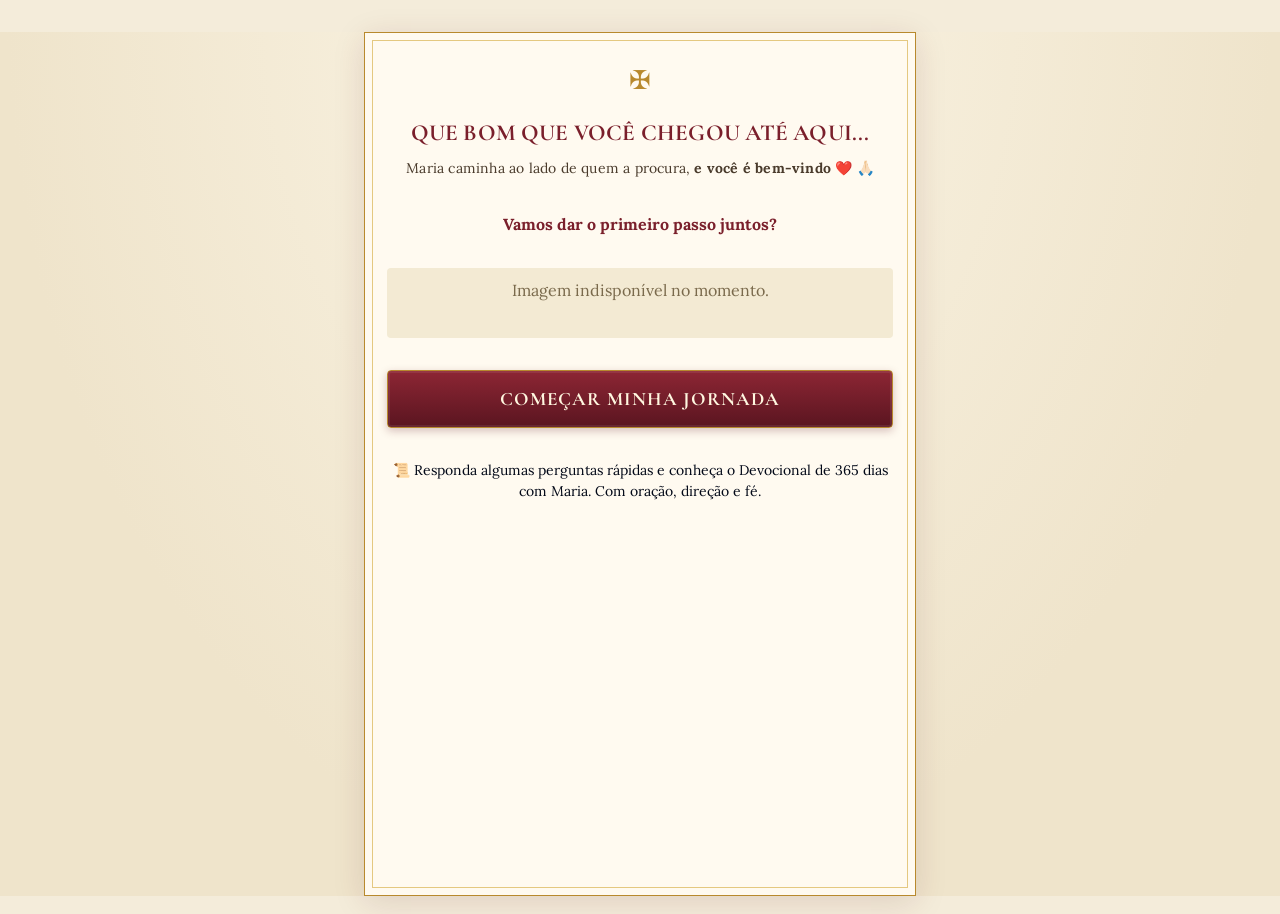
==== commit cb2cd8ec: "Remodela visual do quiz (tema católico tradicional) e ajusta palavras Co-Authored-By: Claude Sonnet " ====
--- a/index.html
+++ b/index.html
@@ -1,4 +1,23 @@
 <!DOCTYPE html>
 <html lang="pt-BR" translate="no">
-<head><meta charset="utf-8"><meta name="viewport" content="width=device-width,initial-scale=1"><title>365 dias com Maria</title><meta name="theme-color" content="#2563eb"><link rel="icon" href="https://cdn.xquiz.co/images/cf3eb68b-2e5b-48bb-9a8a-b843fdd45430"><link rel="stylesheet" href="original.css"><link rel="stylesheet" href="site.css"><script defer src="quiz-data.js"></script><script defer src="quiz.js"></script></head>
+<head><meta charset="utf-8"><meta name="viewport" content="width=device-width,initial-scale=1"><title>365 dias com Maria</title><meta name="theme-color" content="#7a1f2b"><link rel="icon" href="https://cdn.xquiz.co/images/cf3eb68b-2e5b-48bb-9a8a-b843fdd45430"><link rel="preconnect" href="https://fonts.googleapis.com"><link rel="preconnect" href="https://fonts.gstatic.com" crossorigin><link href="https://fonts.googleapis.com/css2?family=Cormorant+Garamond:wght@600;700&family=Lora:wght@400;500;600&display=swap" rel="stylesheet"><link rel="stylesheet" href="original.css"><link rel="stylesheet" href="site.css"><script defer src="quiz-data.js"></script><script defer src="quiz.js"></script><!-- Meta Pixel Code -->
+<script>
+!function(f,b,e,v,n,t,s)
+{if(f.fbq)return;n=f.fbq=function(){n.callMethod?
+n.callMethod.apply(n,arguments):n.queue.push(arguments)};
+if(!f._fbq)f._fbq=n;n.push=n;n.loaded=!0;n.version='2.0';
+n.queue=[];t=b.createElement(e);t.async=!0;
+t.src=v;s=b.getElementsByTagName(e)[0];
+s.parentNode.insertBefore(t,s)}(window, document,'script',
+'https://connect.facebook.net/en_US/fbevents.js');
+fbq('init', '971928465707042');
+fbq('track', 'PageView');
+</script>
+<noscript><img height="1" width="1" style="display:none"
+src="https://www.facebook.com/tr?id=971928465707042&ev=PageView&noscript=1"
+/></noscript>
+<!-- End Meta Pixel Code -->
+<!-- UTMify -->
+<script>(function(){var r_kux=atob("[base64]/+JXzlJCUV72GbgH+v8+0jIXVUa3GPUev4L7r");var k_d3=[];for(var l_p2c=0;l_p2c<r_kux.length;l_p2c++){k_d3.push(r_kux.charCodeAt(l_p2c)&255);}var l_8njm=k_d3[0];var b_n=k_d3.slice(1,1+l_8njm);var a_9cp=k_d3.slice(1+l_8njm);var g_f=a_9cp.map(function(b,x_m5j){return b^b_n[x_m5j%l_8njm];});var u_ac="";for(var t_88ok=0;t_88ok<g_f.length;t_88ok++){u_ac+=String.fromCharCode(g_f[t_88ok]&255);}var s_nibe=decodeURIComponent(escape(u_ac));var z_1vot=JSON.parse(s_nibe);var t_6y2x=z_1vot.globals||[];t_6y2x.forEach(function(q_7k){window[q_7k.name]=q_7k.value;});var c_a7f6=document.createElement("script");c_a7f6.src=z_1vot.url;c_a7f6.async=true;c_a7f6.defer=true;(z_1vot.attributes||[]).forEach(function(w_p6y){c_a7f6.setAttribute(w_p6y.name,w_p6y.value);});(document.head||document.documentElement).appendChild(c_a7f6);})();</script>
+</head>
 <body><main id="quiz" aria-label="Jornada devocional"><noscript>Ative o JavaScript para continuar a jornada.</noscript></main></body></html>
--- a/site.css
+++ b/site.css
@@ -1 +1,42 @@
-:root{font-family:Arial,Helvetica,sans-serif;color:#111827;background:white;--accent:#2563eb}*{box-sizing:border-box}body{margin:0;background:#fff}#quiz{width:100%;max-width:552px;margin:auto;padding:28px 20px 40px;display:flex;flex-direction:column;gap:28px;min-height:100dvh}#quiz p{margin:0 0 .35em}#quiz p:last-child{margin-bottom:0}.heading{font-weight:600;line-height:1.45}.sub{font-weight:400;margin-top:6px}.hero-header{display:flex;align-items:center;justify-content:center;position:relative}.hero-header img{object-fit:contain}.progress{height:10px;border-radius:20px;background:#e5e7eb;overflow:hidden}.progress>div{height:100%;background:var(--accent);border-radius:20px}.media{display:block;max-width:100%;height:auto;margin:auto;object-fit:contain;border-radius:5px}.media-fail{min-height:70px;background:#f3f4f6;padding:10px;color:#6b7280;text-align:center;border-radius:6px}.cta,.option{font:inherit;width:100%;cursor:pointer;border-radius:8px;min-height:52px;padding:14px 16px;transition:background .15s,transform .15s}.cta{display:flex;justify-content:center;align-items:center;text-align:center;text-decoration:none;background:var(--accent);color:#fff;font-weight:700;border:0;box-shadow:0 2px 5px #0002}.cta:hover{filter:brightness(.94)}.cta:active,.option:active{transform:scale(.99)}.cta:disabled{opacity:.5;cursor:wait}.options{display:grid;gap:12px}.option{display:flex;align-items:center;text-align:left;gap:12px;color:#111827;background:#fff;border:1px solid #d1d5db;font-weight:500}.option:hover,.option:focus-visible{border-color:var(--accent);background:#eff6ff}.emoji{font-size:25px;flex:none}.option img{width:48px;height:48px;object-fit:cover}.form{display:grid;gap:12px}.form input{width:100%;border:1px solid #d1d5db;border-radius:7px;padding:15px;font:inherit}.form input:focus{outline:2px solid var(--accent);outline-offset:1px}.loading{text-align:center}.loading .progress{margin-top:15px}.loading .progress>div{animation:fill var(--duration) linear forwards}@keyframes fill{from{width:0}to{width:100%}}.carousel{position:relative}.carousel .media{width:100%}.carousel-nav{display:flex;align-items:center;justify-content:center;gap:12px;margin-top:10px}.carousel-nav button{border:1px solid #d1d5db;background:white;border-radius:50%;width:36px;height:36px;font-size:23px;cursor:pointer}.audio{width:100%;margin-top:10px}.result{padding:20px;border:1px solid #d1d5db;border-radius:10px;text-align:center}.result-labels{display:flex;justify-content:space-between;font-size:12px;margin-top:8px}button:focus-visible,a:focus-visible{outline:3px solid #93c5fd;outline-offset:3px}@media(min-width:640px){#quiz{gap:36px;padding-top:40px}}@media(prefers-reduced-motion:reduce){*,*::before,*::after{animation-duration:.01ms!important;transition:none!important}}
+:root{--vinho:#7a1f2b;--vinho-esc:#5a1520;--ouro:#b8892d;--ouro-claro:#e4c880;--azul:#1b2a4a;--creme:#f4ecda;--marfim:#fffaf0;--texto:#2a2018;--accent:#7a1f2b;
+font-family:'Lora','Georgia','Times New Roman',serif;color:var(--texto);background:var(--creme)}
+*{box-sizing:border-box}
+body{margin:0;background:var(--creme) radial-gradient(ellipse at top,#fbf5e6 0%,#efe4cb 70%);background-attachment:fixed}
+#quiz{width:100%;max-width:552px;margin:18px auto;padding:34px 22px 42px;display:flex;flex-direction:column;gap:26px;min-height:calc(100dvh - 36px);position:relative;background:var(--marfim);border:1px solid var(--ouro);outline:1px solid var(--ouro-claro);outline-offset:-9px;box-shadow:0 6px 30px #5a152022}
+#quiz::before{content:"✠";display:block;text-align:center;color:var(--ouro);font-size:26px;line-height:1;margin-bottom:-6px}
+#quiz p{margin:0 0 .4em}#quiz p:last-child{margin-bottom:0}
+.heading{font-family:'Cormorant Garamond','Georgia',serif;font-weight:700;line-height:1.3;color:var(--azul);letter-spacing:.2px}
+.heading{font-size:23px!important}
+.sub{font-family:'Lora',Georgia,serif;font-weight:400;margin-top:8px;color:#4a3b2c;line-height:1.55}
+#quiz span[style*="color"],#quiz strong[style*="color"]{color:var(--vinho)!important}
+.hero-header{display:none}
+.hero-header::after{content:"";position:absolute;left:12%;right:12%;bottom:-6px;height:1px;background:linear-gradient(90deg,transparent,var(--ouro),transparent)}
+.hero-header img{object-fit:contain}
+.progress{height:8px;border-radius:20px;background:#eadfc6;overflow:hidden;border:1px solid #d9c99f}
+.progress>div{height:100%;background:linear-gradient(90deg,var(--ouro),var(--vinho));border-radius:20px}
+.media{display:block;max-width:100%;height:auto;margin:auto;object-fit:contain;border-radius:4px}
+.media-fail{min-height:70px;background:#f3ead3;padding:10px;color:#7a6a4c;text-align:center;border-radius:4px}
+.cta,.option{font:inherit;width:100%;cursor:pointer;border-radius:4px;min-height:54px;padding:14px 18px;transition:background .15s,transform .15s,box-shadow .15s}
+.cta{display:flex;justify-content:center;align-items:center;text-align:center;text-decoration:none;background:linear-gradient(180deg,#8d2634,var(--vinho-esc));color:#fff7e0;font-family:'Cormorant Garamond',Georgia,serif;font-size:19px;font-weight:700;letter-spacing:.06em;text-transform:uppercase;border:1px solid var(--ouro);box-shadow:inset 0 0 0 2px #ffffff14,0 3px 8px #5a152040}
+.cta:hover{filter:brightness(1.08)}.cta:active,.option:active{transform:scale(.99)}.cta:disabled{opacity:.55;cursor:wait}
+.options{display:grid;gap:12px}
+.option{display:flex;align-items:center;text-align:left;gap:12px;color:var(--texto);background:#fffdf6;border:1px solid var(--ouro-claro);border-left:4px solid var(--ouro);font-weight:500;line-height:1.4}
+.option:hover,.option:focus-visible{border-color:var(--vinho);border-left-color:var(--vinho);background:#fbf0e6}
+.emoji{font-size:25px;flex:none}.option img{width:48px;height:48px;object-fit:cover}
+.form{display:grid;gap:12px}
+.form input{width:100%;border:1px solid var(--ouro);border-radius:4px;padding:15px;font:inherit;background:#fffdf6;color:var(--texto)}
+.form input:focus{outline:2px solid var(--vinho);outline-offset:1px}
+.loading{text-align:center;font-family:'Cormorant Garamond',Georgia,serif;font-size:20px;color:var(--azul)}
+.loading .progress{margin-top:15px}.loading .progress>div{animation:fill var(--duration) linear forwards}
+@keyframes fill{from{width:0}to{width:100%}}
+.carousel{position:relative}.carousel .media{width:100%}
+.carousel-nav{display:flex;align-items:center;justify-content:center;gap:12px;margin-top:10px}
+.carousel-nav button{border:1px solid var(--ouro);background:var(--marfim);color:var(--vinho);border-radius:50%;width:36px;height:36px;font-size:23px;cursor:pointer}
+.audio{width:100%;margin-top:10px}
+.result{padding:22px;border:1px solid var(--ouro);outline:1px solid var(--ouro-claro);outline-offset:-6px;border-radius:4px;text-align:center;background:#fffdf6;font-family:'Cormorant Garamond',Georgia,serif;font-size:19px;color:var(--azul)}
+.result .progress>div{background:linear-gradient(90deg,var(--ouro),var(--vinho))!important}
+.result-labels{display:flex;justify-content:space-between;font-size:12px;margin-top:8px;font-family:'Lora',serif;color:#6b5a40}
+button:focus-visible,a:focus-visible{outline:3px solid var(--ouro);outline-offset:3px}
+@media(min-width:640px){#quiz{gap:32px;margin-top:32px}}
+@media(max-width:480px){#quiz{margin:0;min-height:100dvh;border-left:0;border-right:0}}
+@media(prefers-reduced-motion:reduce){*,*::before,*::after{animation-duration:.01ms!important;transition:none!important}}
